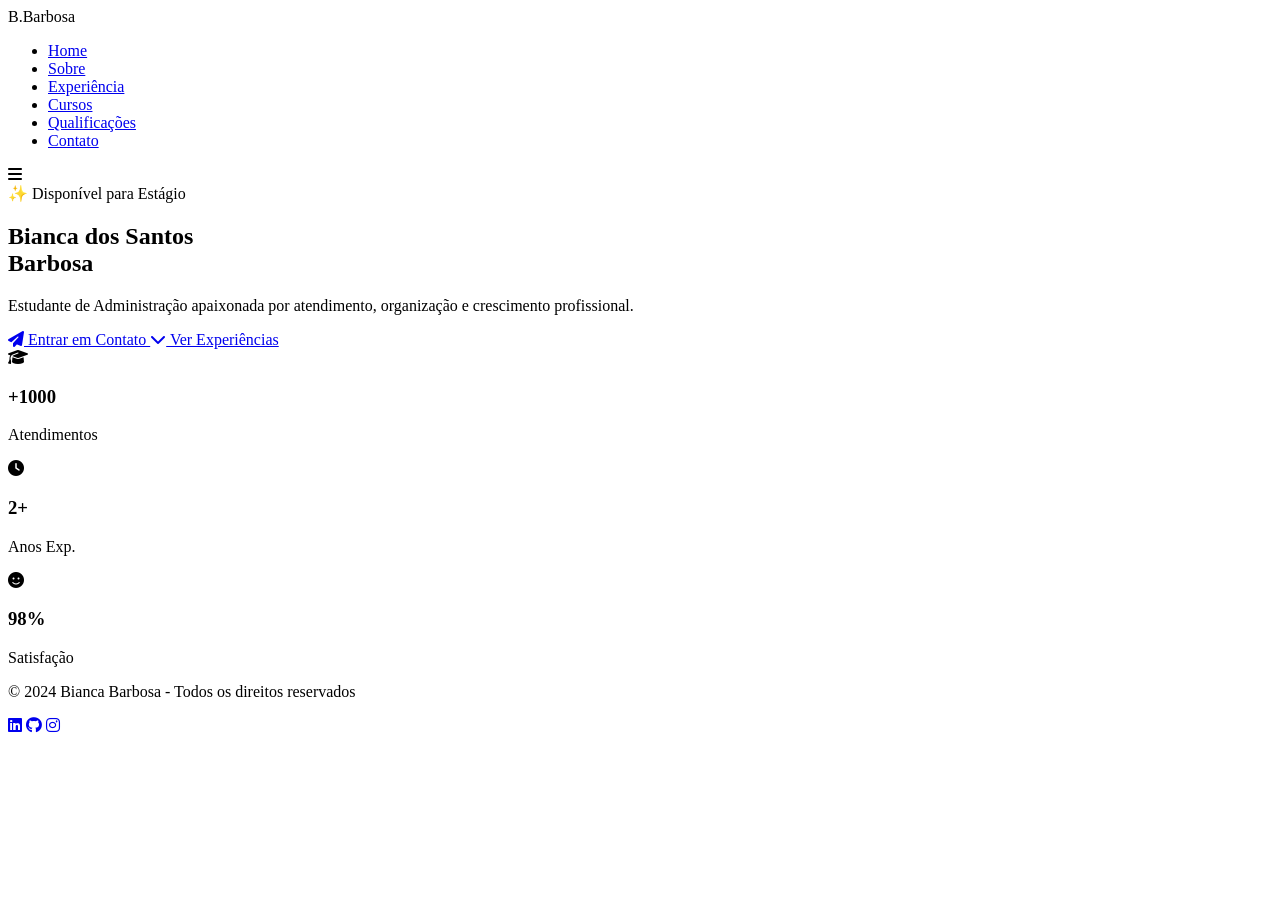
==== index.html @ 7af8dc1f "Create index.html" ====
<!DOCTYPE html>
<html lang="pt-br">
<head>
    <meta charset="UTF-8">
    <meta name="viewport" content="width=device-width, initial-scale=1.0">
    <title>Bianca Barbosa | Home</title>
    <link rel="stylesheet" href="style.css">
    <link href="https://fonts.googleapis.com/css2?family=Inter:wght@300;400;500;600;700;800&display=swap" rel="stylesheet">
    <link rel="stylesheet" href="https://cdnjs.cloudflare.com/ajax/libs/font-awesome/6.5.1/css/all.min.css">
</head>
<body>
    <div class="loader">
        <div class="loader-spinner"></div>
    </div>

    <nav class="navbar">
        <div class="nav-container">
            <div class="logo">
                <span class="logo-text">B<span class="gold">.</span>Barbosa</span>
            </div>
            <ul class="nav-menu">
                <li><a href="index.html" class="active">Home</a></li>
                <li><a href="sobre.html">Sobre</a></li>
                <li><a href="experiencia.html">Experiência</a></li>
                <li><a href="cursos.html">Cursos</a></li>
                <li><a href="qualificacoes.html">Qualificações</a></li>
                <li><a href="contato.html">Contato</a></li>
            </ul>
            <div class="mobile-menu">
                <i class="fas fa-bars"></i>
            </div>
        </div>
    </nav>

    <section class="hero">
        <div class="hero-content">
            <div class="hero-badge">
                <span>✨ Disponível para Estágio</span>
            </div>
            <h1 class="hero-title">
                Bianca dos Santos<br>
                <span class="highlight">Barbosa</span>
            </h1>
            <p class="hero-subtitle">
                Estudante de Administração apaixonada por atendimento, 
                organização e crescimento profissional.
            </p>
            <div class="hero-buttons">
                <a href="contato.html" class="btn-primary">
                    <i class="fas fa-paper-plane"></i> Entrar em Contato
                </a>
                <a href="experiencia.html" class="btn-outline">
                    <i class="fas fa-chevron-down"></i> Ver Experiências
                </a>
            </div>
        </div>
        <div class="hero-visual">
            <div class="stats-card">
                <div class="stat">
                    <i class="fas fa-graduation-cap"></i>
                    <div class="stat-info">
                        <h3>+1000</h3>
                        <p>Atendimentos</p>
                    </div>
                </div>
                <div class="stat">
                    <i class="fas fa-clock"></i>
                    <div class="stat-info">
                        <h3>2+</h3>
                        <p>Anos Exp.</p>
                    </div>
                </div>
                <div class="stat">
                    <i class="fas fa-smile"></i>
                    <div class="stat-info">
                        <h3>98%</h3>
                        <p>Satisfação</p>
                    </div>
                </div>
            </div>
        </div>
    </section>

    <footer class="footer">
        <div class="footer-content">
            <p>&copy; 2024 Bianca Barbosa - Todos os direitos reservados</p>
            <div class="social-links">
                <a href="#"><i class="fab fa-linkedin"></i></a>
                <a href="#"><i class="fab fa-github"></i></a>
                <a href="#"><i class="fab fa-instagram"></i></a>
            </div>
        </div>
    </footer>

    <script src="script.js"></script>
</body>
</html>
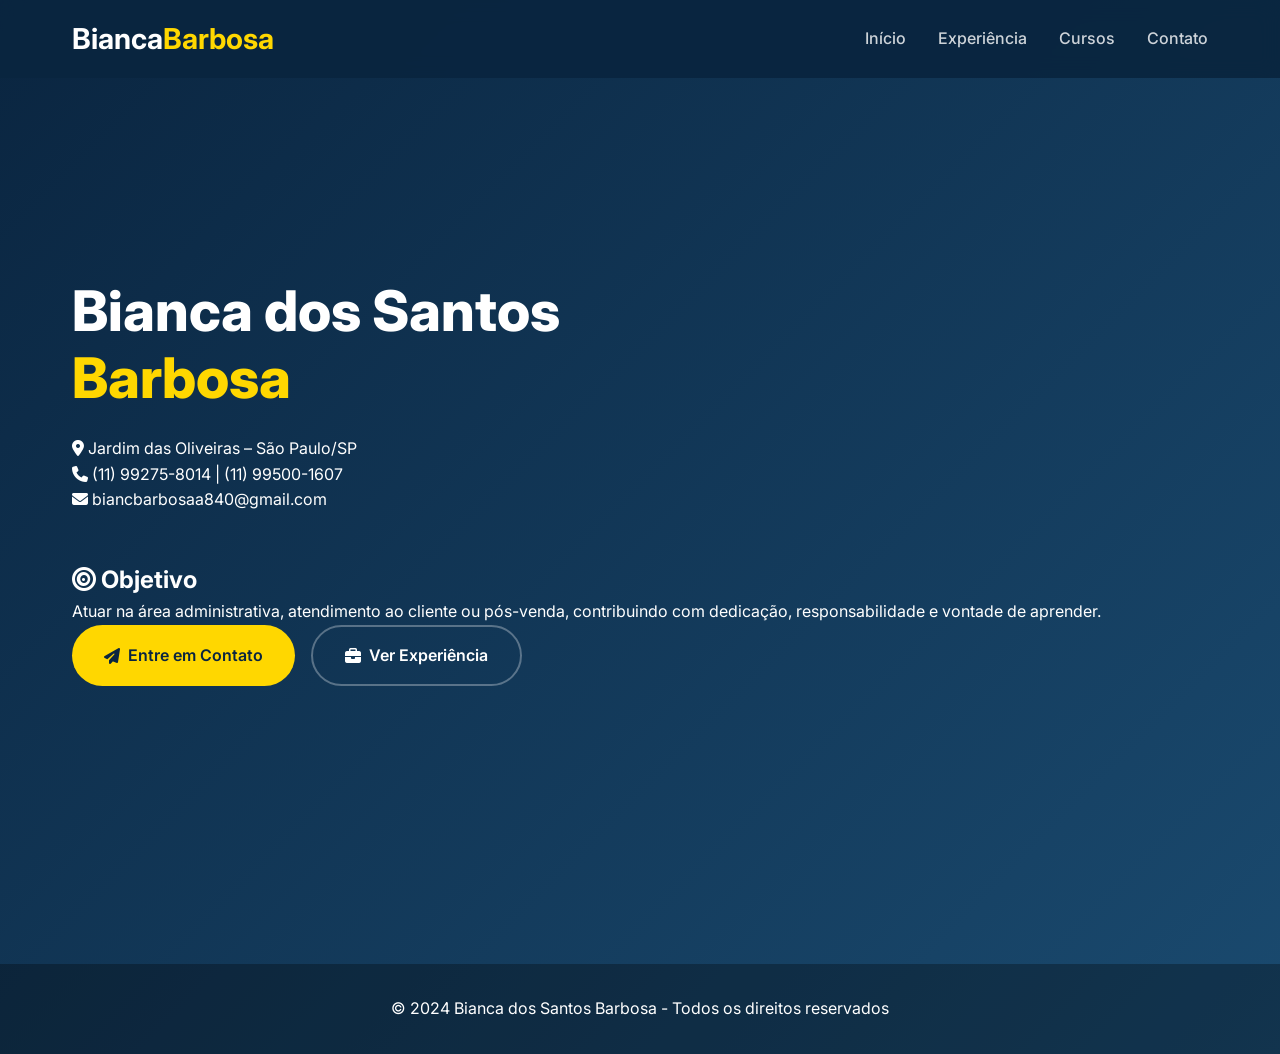
==== commit 16df73bd: "Update index.html" ====
--- a/index.html
+++ b/index.html
@@ -3,7 +3,7 @@
 <head>
     <meta charset="UTF-8">
     <meta name="viewport" content="width=device-width, initial-scale=1.0">
-    <title>Bianca Barbosa | Home</title>
+    <title>Bianca Barbosa | Portfólio Profissional</title>
     <link rel="stylesheet" href="style.css">
     <link href="https://fonts.googleapis.com/css2?family=Inter:wght@300;400;500;600;700;800&display=swap" rel="stylesheet">
     <link rel="stylesheet" href="https://cdnjs.cloudflare.com/ajax/libs/font-awesome/6.5.1/css/all.min.css">
@@ -16,14 +16,12 @@
     <nav class="navbar">
         <div class="nav-container">
             <div class="logo">
-                <span class="logo-text">B<span class="gold">.</span>Barbosa</span>
+                <span class="logo-text">Bianca<span class="gold">Barbosa</span></span>
             </div>
             <ul class="nav-menu">
-                <li><a href="index.html" class="active">Home</a></li>
-                <li><a href="sobre.html">Sobre</a></li>
+                <li><a href="index.html" class="active">Início</a></li>
                 <li><a href="experiencia.html">Experiência</a></li>
                 <li><a href="cursos.html">Cursos</a></li>
-                <li><a href="qualificacoes.html">Qualificações</a></li>
                 <li><a href="contato.html">Contato</a></li>
             </ul>
             <div class="mobile-menu">
@@ -34,61 +32,33 @@
 
     <section class="hero">
         <div class="hero-content">
-            <div class="hero-badge">
-                <span>✨ Disponível para Estágio</span>
+            <h1 class="hero-title">Bianca dos Santos<br><span class="highlight">Barbosa</span></h1>
+            
+            <div class="contact-info-header">
+                <p><i class="fas fa-map-marker-alt"></i> Jardim das Oliveiras – São Paulo/SP</p>
+                <p><i class="fas fa-phone"></i> (11) 99275-8014 | (11) 99500-1607</p>
+                <p><i class="fas fa-envelope"></i> biancbarbosaa840@gmail.com</p>
             </div>
-            <h1 class="hero-title">
-                Bianca dos Santos<br>
-                <span class="highlight">Barbosa</span>
-            </h1>
-            <p class="hero-subtitle">
-                Estudante de Administração apaixonada por atendimento, 
-                organização e crescimento profissional.
-            </p>
+
+            <div class="objective-section">
+                <h2><i class="fas fa-bullseye"></i> Objetivo</h2>
+                <p>Atuar na área administrativa, atendimento ao cliente ou pós-venda, contribuindo com dedicação, responsabilidade e vontade de aprender.</p>
+            </div>
+
             <div class="hero-buttons">
                 <a href="contato.html" class="btn-primary">
-                    <i class="fas fa-paper-plane"></i> Entrar em Contato
+                    <i class="fas fa-paper-plane"></i> Entre em Contato
                 </a>
                 <a href="experiencia.html" class="btn-outline">
-                    <i class="fas fa-chevron-down"></i> Ver Experiências
+                    <i class="fas fa-briefcase"></i> Ver Experiência
                 </a>
-            </div>
-        </div>
-        <div class="hero-visual">
-            <div class="stats-card">
-                <div class="stat">
-                    <i class="fas fa-graduation-cap"></i>
-                    <div class="stat-info">
-                        <h3>+1000</h3>
-                        <p>Atendimentos</p>
-                    </div>
-                </div>
-                <div class="stat">
-                    <i class="fas fa-clock"></i>
-                    <div class="stat-info">
-                        <h3>2+</h3>
-                        <p>Anos Exp.</p>
-                    </div>
-                </div>
-                <div class="stat">
-                    <i class="fas fa-smile"></i>
-                    <div class="stat-info">
-                        <h3>98%</h3>
-                        <p>Satisfação</p>
-                    </div>
-                </div>
             </div>
         </div>
     </section>
 
     <footer class="footer">
         <div class="footer-content">
-            <p>&copy; 2024 Bianca Barbosa - Todos os direitos reservados</p>
-            <div class="social-links">
-                <a href="#"><i class="fab fa-linkedin"></i></a>
-                <a href="#"><i class="fab fa-github"></i></a>
-                <a href="#"><i class="fab fa-instagram"></i></a>
-            </div>
+            <p>&copy; 2024 Bianca dos Santos Barbosa - Todos os direitos reservados</p>
         </div>
     </footer>
 
--- a/style.css
+++ b/style.css
@@ -0,0 +1,826 @@
+* {
+    margin: 0;
+    padding: 0;
+    box-sizing: border-box;
+}
+
+:root {
+    --primary: #0A2540;
+    --secondary: #1A4A6F;
+    --gold: #FFD700;
+    --gold-light: #FFE44D;
+    --white: #FFFFFF;
+    --gray: #F5F5F5;
+    --dark-gray: #333333;
+    --shadow: 0 10px 30px rgba(0, 0, 0, 0.1);
+    --shadow-hover: 0 20px 40px rgba(0, 0, 0, 0.2);
+}
+
+body {
+    font-family: 'Inter', sans-serif;
+    background: linear-gradient(135deg, var(--primary) 0%, var(--secondary) 100%);
+    color: var(--white);
+    line-height: 1.6;
+    min-height: 100vh;
+}
+
+/* Loader */
+.loader {
+    position: fixed;
+    top: 0;
+    left: 0;
+    width: 100%;
+    height: 100%;
+    background: var(--primary);
+    display: flex;
+    justify-content: center;
+    align-items: center;
+    z-index: 9999;
+    transition: opacity 0.5s;
+}
+
+.loader-spinner {
+    width: 60px;
+    height: 60px;
+    border: 3px solid rgba(255, 215, 0, 0.2);
+    border-top-color: var(--gold);
+    border-radius: 50%;
+    animation: spin 1s linear infinite;
+}
+
+@keyframes spin {
+    to { transform: rotate(360deg); }
+}
+
+/* Navigation */
+.navbar {
+    position: fixed;
+    top: 0;
+    width: 100%;
+    background: rgba(10, 37, 64, 0.95);
+    backdrop-filter: blur(10px);
+    z-index: 1000;
+    padding: 1rem 0;
+    transition: all 0.3s;
+}
+
+.navbar.scrolled {
+    background: rgba(10, 37, 64, 0.98);
+    box-shadow: 0 5px 20px rgba(0, 0, 0, 0.2);
+}
+
+.nav-container {
+    max-width: 1200px;
+    margin: 0 auto;
+    padding: 0 2rem;
+    display: flex;
+    justify-content: space-between;
+    align-items: center;
+}
+
+.logo-text {
+    font-size: 1.8rem;
+    font-weight: 700;
+    color: var(--white);
+}
+
+.gold {
+    color: var(--gold);
+}
+
+.nav-menu {
+    display: flex;
+    list-style: none;
+    gap: 2rem;
+}
+
+.nav-menu a {
+    color: rgba(255, 255, 255, 0.8);
+    text-decoration: none;
+    font-weight: 500;
+    transition: all 0.3s;
+    position: relative;
+}
+
+.nav-menu a::after {
+    content: '';
+    position: absolute;
+    bottom: -5px;
+    left: 0;
+    width: 0;
+    height: 2px;
+    background: var(--gold);
+    transition: width 0.3s;
+}
+
+.nav-menu a:hover::after,
+.nav-menu a.active::after {
+    width: 100%;
+}
+
+.nav-menu a:hover,
+.nav-menu a.active {
+    color: var(--gold);
+}
+
+.mobile-menu {
+    display: none;
+    font-size: 1.8rem;
+    cursor: pointer;
+}
+
+/* Hero Section */
+.hero {
+    min-height: 100vh;
+    display: flex;
+    align-items: center;
+    justify-content: space-between;
+    padding: 8rem 2rem 4rem;
+    max-width: 1200px;
+    margin: 0 auto;
+    gap: 4rem;
+}
+
+.hero-content {
+    flex: 1;
+}
+
+.hero-badge {
+    display: inline-block;
+    background: rgba(255, 215, 0, 0.15);
+    padding: 0.5rem 1rem;
+    border-radius: 50px;
+    margin-bottom: 2rem;
+}
+
+.hero-badge span {
+    color: var(--gold);
+    font-weight: 600;
+}
+
+.hero-title {
+    font-size: 3.5rem;
+    font-weight: 800;
+    margin-bottom: 1.5rem;
+    line-height: 1.2;
+}
+
+.highlight {
+    color: var(--gold);
+    position: relative;
+}
+
+.hero-subtitle {
+    font-size: 1.2rem;
+    color: rgba(255, 255, 255, 0.8);
+    margin-bottom: 2rem;
+    max-width: 500px;
+}
+
+.hero-buttons {
+    display: flex;
+    gap: 1rem;
+}
+
+.btn-primary, .btn-outline {
+    display: inline-flex;
+    align-items: center;
+    gap: 0.5rem;
+    padding: 1rem 2rem;
+    border-radius: 50px;
+    text-decoration: none;
+    font-weight: 600;
+    transition: all 0.3s;
+}
+
+.btn-primary {
+    background: var(--gold);
+    color: var(--primary);
+}
+
+.btn-primary:hover {
+    background: var(--gold-light);
+    transform: translateY(-2px);
+    box-shadow: 0 10px 25px rgba(255, 215, 0, 0.3);
+}
+
+.btn-outline {
+    border: 2px solid rgba(255, 255, 255, 0.3);
+    color: var(--white);
+}
+
+.btn-outline:hover {
+    border-color: var(--gold);
+    color: var(--gold);
+    transform: translateY(-2px);
+}
+
+/* Stats Card */
+.stats-card {
+    background: rgba(255, 255, 255, 0.05);
+    backdrop-filter: blur(10px);
+    border-radius: 20px;
+    padding: 2rem;
+    border: 1px solid rgba(255, 215, 0, 0.2);
+    animation: float 3s ease-in-out infinite;
+}
+
+@keyframes float {
+    0%, 100% { transform: translateY(0); }
+    50% { transform: translateY(-20px); }
+}
+
+.stat {
+    display: flex;
+    align-items: center;
+    gap: 1rem;
+    margin-bottom: 1.5rem;
+}
+
+.stat i {
+    font-size: 2rem;
+    color: var(--gold);
+}
+
+.stat-info h3 {
+    font-size: 1.8rem;
+    font-weight: 700;
+}
+
+.stat-info p {
+    color: rgba(255, 255, 255, 0.7);
+}
+
+/* Page Header */
+.page-header {
+    padding: 8rem 2rem 4rem;
+    text-align: center;
+    background: rgba(0, 0, 0, 0.2);
+}
+
+.page-header h1 {
+    font-size: 3rem;
+    margin-bottom: 1rem;
+}
+
+.breadcrumb {
+    color: rgba(255, 255, 255, 0.7);
+}
+
+.breadcrumb a {
+    color: var(--gold);
+    text-decoration: none;
+}
+
+/* Container */
+.container {
+    max-width: 1200px;
+    margin: 0 auto;
+    padding: 0 2rem;
+}
+
+/* About Page */
+.about-section, .experience-section, .courses-section, .skills-section, .contact-section {
+    padding: 4rem 0;
+}
+
+.about-grid {
+    display: grid;
+    grid-template-columns: 1fr 1fr;
+    gap: 3rem;
+}
+
+.about-card {
+    background: rgba(255, 255, 255, 0.05);
+    border-radius: 20px;
+    padding: 2rem;
+    margin-bottom: 2rem;
+    transition: all 0.3s;
+}
+
+.about-card:hover {
+    transform: translateY(-5px);
+    background: rgba(255, 255, 255, 0.1);
+}
+
+.about-card i {
+    font-size: 2.5rem;
+    color: var(--gold);
+    margin-bottom: 1rem;
+}
+
+.about-card h3 {
+    font-size: 1.5rem;
+    margin-bottom: 1rem;
+}
+
+.interests {
+    display: flex;
+    flex-wrap: wrap;
+    gap: 0.8rem;
+    margin-top: 1rem;
+}
+
+.interests span {
+    background: rgba(255, 215, 0, 0.15);
+    padding: 0.5rem 1rem;
+    border-radius: 50px;
+    font-size: 0.9rem;
+}
+
+.floating-card {
+    background: rgba(255, 255, 255, 0.05);
+    border-radius: 20px;
+    padding: 2rem;
+    margin-bottom: 2rem;
+    border-left: 4px solid var(--gold);
+}
+
+.floating-card i {
+    color: var(--gold);
+    margin-right: 0.5rem;
+}
+
+/* Experience Timeline */
+.experience-timeline {
+    position: relative;
+}
+
+.timeline-item {
+    display: flex;
+    gap: 2rem;
+    margin-bottom: 3rem;
+}
+
+.timeline-badge {
+    width: 60px;
+    height: 60px;
+    background: var(--gold);
+    border-radius: 50%;
+    display: flex;
+    align-items: center;
+    justify-content: center;
+    flex-shrink: 0;
+}
+
+.timeline-badge i {
+    font-size: 1.5rem;
+    color: var(--primary);
+}
+
+.timeline-content {
+    background: rgba(255, 255, 255, 0.05);
+    border-radius: 20px;
+    padding: 2rem;
+    flex: 1;
+}
+
+.company-header {
+    display: flex;
+    justify-content: space-between;
+    align-items: center;
+    margin-bottom: 1rem;
+    flex-wrap: wrap;
+}
+
+.company-header h2 {
+    color: var(--gold);
+}
+
+.period {
+    background: rgba(255, 215, 0, 0.15);
+    padding: 0.3rem 1rem;
+    border-radius: 50px;
+    font-size: 0.9rem;
+}
+
+.responsibilities ul, .achievements ul {
+    list-style: none;
+    margin-top: 1rem;
+}
+
+.responsibilities li, .achievements li {
+    padding: 0.5rem 0;
+    display: flex;
+    align-items: center;
+    gap: 0.5rem;
+}
+
+.responsibilities i, .achievements i {
+    color: var(--gold);
+}
+
+/* Courses Grid */
+.courses-grid {
+    display: grid;
+    grid-template-columns: repeat(auto-fit, minmax(350px, 1fr));
+    gap: 2rem;
+    margin-bottom: 4rem;
+}
+
+.course-card {
+    background: rgba(255, 255, 255, 0.05);
+    border-radius: 20px;
+    padding: 2rem;
+    transition: all 0.3s;
+}
+
+.course-card:hover {
+    transform: translateY(-5px);
+    background: rgba(255, 255, 255, 0.1);
+}
+
+.course-icon i {
+    font-size: 3rem;
+    color: var(--gold);
+    margin-bottom: 1rem;
+}
+
+.course-card h3 {
+    font-size: 1.3rem;
+    margin-bottom: 0.5rem;
+}
+
+.course-card p {
+    color: rgba(255, 255, 255, 0.7);
+    margin-bottom: 1.5rem;
+}
+
+.course-footer {
+    display: flex;
+    justify-content: space-between;
+    align-items: center;
+}
+
+.hours {
+    background: rgba(255, 215, 0, 0.15);
+    padding: 0.3rem 0.8rem;
+    border-radius: 50px;
+    font-size: 0.9rem;
+}
+
+.status {
+    color: var(--gold);
+    font-weight: 600;
+}
+
+/* Certificates */
+.certificates-section {
+    margin-top: 3rem;
+}
+
+.certificates-section h2 {
+    margin-bottom: 2rem;
+}
+
+.certificates-grid {
+    display: grid;
+    grid-template-columns: repeat(auto-fit, minmax(250px, 1fr));
+    gap: 1.5rem;
+}
+
+.certificate-card {
+    background: rgba(255, 255, 255, 0.05);
+    border-radius: 15px;
+    padding: 1.5rem;
+    text-align: center;
+    transition: all 0.3s;
+}
+
+.certificate-card i {
+    font-size: 2.5rem;
+    color: var(--gold);
+    margin-bottom: 1rem;
+}
+
+.view-btn {
+    display: inline-block;
+    margin-top: 1rem;
+    padding: 0.5rem 1rem;
+    background: var(--gold);
+    color: var(--primary);
+    text-decoration: none;
+    border-radius: 50px;
+    font-size: 0.9rem;
+    transition: all 0.3s;
+}
+
+.view-btn:hover {
+    background: var(--gold-light);
+}
+
+/* Skills */
+.skills-container {
+    max-width: 800px;
+    margin: 0 auto 4rem;
+}
+
+.skill-item {
+    margin-bottom: 2rem;
+}
+
+.skill-info {
+    display: flex;
+    align-items: center;
+    gap: 1rem;
+    margin-bottom: 0.5rem;
+}
+
+.skill-info i {
+    font-size: 1.5rem;
+    color: var(--gold);
+}
+
+.skill-percent {
+    margin-left: auto;
+    font-weight: 600;
+    color: var(--gold);
+}
+
+.skill-bar {
+    height: 8px;
+    background: rgba(255, 255, 255, 0.1);
+    border-radius: 10px;
+    overflow: hidden;
+}
+
+.skill-progress {
+    height: 100%;
+    background: linear-gradient(90deg, var(--gold), var(--gold-light));
+    border-radius: 10px;
+    width: 0;
+    transition: width 1.5s ease;
+}
+
+/* Objective */
+.objective-section {
+    margin-top: 3rem;
+}
+
+.objective-card {
+    background: linear-gradient(135deg, rgba(255, 215, 0, 0.1), rgba(255, 215, 0, 0.05));
+    border-radius: 20px;
+    padding: 3rem;
+    text-align: center;
+    border: 1px solid rgba(255, 215, 0, 0.3);
+}
+
+.objective-card i {
+    font-size: 3rem;
+    color: var(--gold);
+    margin-bottom: 1rem;
+}
+
+.objective-card h3 {
+    font-size: 1.8rem;
+    margin-bottom: 1rem;
+}
+
+.objective-card p {
+    font-size: 1.2rem;
+    max-width: 600px;
+    margin: 0 auto;
+}
+
+/* Contact */
+.contact-grid {
+    display: grid;
+    grid-template-columns: 1fr 1fr;
+    gap: 3rem;
+}
+
+.contact-card {
+    background: rgba(255, 255, 255, 0.05);
+    border-radius: 20px;
+    padding: 2rem;
+    text-align: center;
+    margin-bottom: 2rem;
+    transition: all 0.3s;
+}
+
+.contact-card:hover {
+    transform: translateY(-5px);
+    background: rgba(255, 255, 255, 0.1);
+}
+
+.contact-icon i {
+    font-size: 3rem;
+    color: var(--gold);
+    margin-bottom: 1rem;
+}
+
+.contact-card h3 {
+    font-size: 1.3rem;
+    margin-bottom: 0.5rem;
+}
+
+.contact-card p {
+    margin-bottom: 1rem;
+}
+
+.contact-btn {
+    display: inline-flex;
+    align-items: center;
+    gap: 0.5rem;
+    padding: 0.8rem 1.5rem;
+    border-radius: 50px;
+    text-decoration: none;
+    font-weight: 600;
+    transition: all 0.3s;
+}
+
+.contact-btn.whatsapp {
+    background: #25D366;
+    color: white;
+}
+
+.contact-btn.email {
+    background: var(--gold);
+    color: var(--primary);
+}
+
+.availability {
+    display: inline-block;
+    background: rgba(255, 215, 0, 0.15);
+    padding: 0.5rem 1rem;
+    border-radius: 50px;
+    font-size: 0.9rem;
+    margin-top: 1rem;
+}
+
+/* Contact Form */
+.contact-form {
+    background: rgba(255, 255, 255, 0.05);
+    border-radius: 20px;
+    padding: 2rem;
+}
+
+.contact-form h2 {
+    margin-bottom: 1.5rem;
+}
+
+.form-group {
+    margin-bottom: 1.5rem;
+}
+
+.form-group input, .form-group textarea {
+    width: 100%;
+    padding: 1rem;
+    background: rgba(255, 255, 255, 0.1);
+    border: 1px solid rgba(255, 255, 255, 0.2);
+    border-radius: 10px;
+    color: var(--white);
+    font-family: 'Inter', sans-serif;
+    transition: all 0.3s;
+}
+
+.form-group input:focus, .form-group textarea:focus {
+    outline: none;
+    border-color: var(--gold);
+    background: rgba(255, 255, 255, 0.15);
+}
+
+.submit-btn {
+    width: 100%;
+    padding: 1rem;
+    background: var(--gold);
+    color: var(--primary);
+    border: none;
+    border-radius: 10px;
+    font-weight: 600;
+    cursor: pointer;
+    transition: all 0.3s;
+}
+
+.submit-btn:hover {
+    background: var(--gold-light);
+    transform: translateY(-2px);
+}
+
+.form-message {
+    margin-top: 1rem;
+    text-align: center;
+    padding: 1rem;
+    border-radius: 10px;
+}
+
+.form-message.success {
+    background: rgba(76, 175, 80, 0.2);
+    color: #4CAF50;
+}
+
+.form-message.error {
+    background: rgba(244, 67, 54, 0.2);
+    color: #f44336;
+}
+
+/* Footer */
+.footer {
+    background: rgba(0, 0, 0, 0.3);
+    padding: 2rem 0;
+    margin-top: 4rem;
+}
+
+.footer-content {
+    text-align: center;
+}
+
+.social-links {
+    margin-top: 1rem;
+    display: flex;
+    justify-content: center;
+    gap: 1rem;
+}
+
+.social-links a {
+    color: var(--white);
+    font-size: 1.5rem;
+    transition: all 0.3s;
+}
+
+.social-links a:hover {
+    color: var(--gold);
+    transform: translateY(-3px);
+}
+
+/* Responsive */
+@media (max-width: 768px) {
+    .mobile-menu {
+        display: block;
+    }
+    
+    .nav-menu {
+        position: fixed;
+        top: 70px;
+        left: -100%;
+        width: 100%;
+        background: var(--primary);
+        flex-direction: column;
+        align-items: center;
+        padding: 2rem;
+        transition: left 0.3s;
+    }
+    
+    .nav-menu.active {
+        left: 0;
+    }
+    
+    .hero {
+        flex-direction: column;
+        text-align: center;
+        padding-top: 6rem;
+    }
+    
+    .hero-title {
+        font-size: 2.5rem;
+    }
+    
+    .hero-subtitle {
+        margin: 0 auto 2rem;
+    }
+    
+    .hero-buttons {
+        justify-content: center;
+    }
+    
+    .about-grid, .contact-grid {
+        grid-template-columns: 1fr;
+    }
+    
+    .company-header {
+        flex-direction: column;
+        text-align: center;
+        gap: 0.5rem;
+    }
+    
+    .timeline-item {
+        flex-direction: column;
+        align-items: center;
+    }
+    
+    .courses-grid {
+        grid-template-columns: 1fr;
+    }
+    
+    .page-header h1 {
+        font-size: 2rem;
+    }
+}
+
+@media (max-width: 480px) {
+    .hero-title {
+        font-size: 2rem;
+    }
+    
+    .hero-buttons {
+        flex-direction: column;
+    }
+    
+    .btn-primary, .btn-outline {
+        justify-content: center;
+    }
+    
+    .stats-card {
+        margin-top: 2rem;
+    }
+}
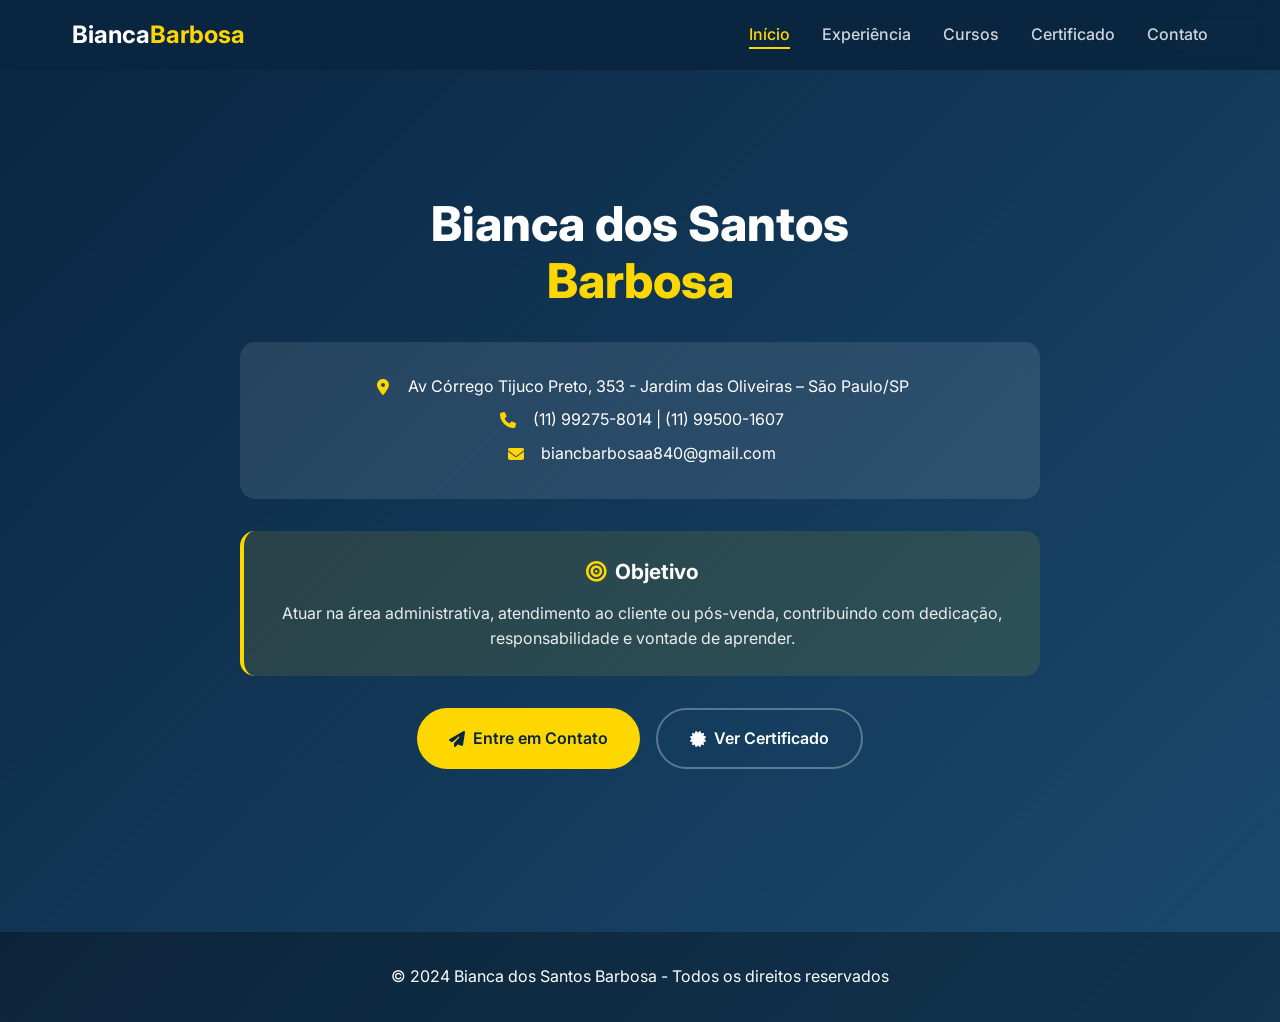
==== commit 4ac96af7: "Add certificate link and update contact address" ====
--- a/index.html
+++ b/index.html
@@ -22,6 +22,7 @@
                 <li><a href="index.html" class="active">Início</a></li>
                 <li><a href="experiencia.html">Experiência</a></li>
                 <li><a href="cursos.html">Cursos</a></li>
+                <li><a href="certificado.html">Certificado</a></li>
                 <li><a href="contato.html">Contato</a></li>
             </ul>
             <div class="mobile-menu">
@@ -35,7 +36,7 @@
             <h1 class="hero-title">Bianca dos Santos<br><span class="highlight">Barbosa</span></h1>
             
             <div class="contact-info-header">
-                <p><i class="fas fa-map-marker-alt"></i> Jardim das Oliveiras – São Paulo/SP</p>
+                <p><i class="fas fa-map-marker-alt"></i> Av Córrego Tijuco Preto, 353 - Jardim das Oliveiras – São Paulo/SP</p>
                 <p><i class="fas fa-phone"></i> (11) 99275-8014 | (11) 99500-1607</p>
                 <p><i class="fas fa-envelope"></i> biancbarbosaa840@gmail.com</p>
             </div>
@@ -49,8 +50,8 @@
                 <a href="contato.html" class="btn-primary">
                     <i class="fas fa-paper-plane"></i> Entre em Contato
                 </a>
-                <a href="experiencia.html" class="btn-outline">
-                    <i class="fas fa-briefcase"></i> Ver Experiência
+                <a href="certificado.html" class="btn-outline">
+                    <i class="fas fa-certificate"></i> Ver Certificado
                 </a>
             </div>
         </div>
--- a/style.css
+++ b/style.css
@@ -10,8 +10,6 @@
     --gold: #FFD700;
     --gold-light: #FFE44D;
     --white: #FFFFFF;
-    --gray: #F5F5F5;
-    --dark-gray: #333333;
     --shadow: 0 10px 30px rgba(0, 0, 0, 0.1);
     --shadow-hover: 0 20px 40px rgba(0, 0, 0, 0.2);
 }
@@ -79,7 +77,7 @@
 }
 
 .logo-text {
-    font-size: 1.8rem;
+    font-size: 1.5rem;
     font-weight: 700;
     color: var(--white);
 }
@@ -134,52 +132,79 @@
     min-height: 100vh;
     display: flex;
     align-items: center;
-    justify-content: space-between;
+    justify-content: center;
     padding: 8rem 2rem 4rem;
     max-width: 1200px;
     margin: 0 auto;
-    gap: 4rem;
 }
 
 .hero-content {
-    flex: 1;
-}
-
-.hero-badge {
-    display: inline-block;
-    background: rgba(255, 215, 0, 0.15);
-    padding: 0.5rem 1rem;
-    border-radius: 50px;
+    max-width: 800px;
+    text-align: center;
+}
+
+.hero-title {
+    font-size: 3rem;
+    font-weight: 800;
     margin-bottom: 2rem;
-}
-
-.hero-badge span {
-    color: var(--gold);
-    font-weight: 600;
-}
-
-.hero-title {
-    font-size: 3.5rem;
-    font-weight: 800;
-    margin-bottom: 1.5rem;
     line-height: 1.2;
 }
 
 .highlight {
     color: var(--gold);
-    position: relative;
-}
-
-.hero-subtitle {
-    font-size: 1.2rem;
-    color: rgba(255, 255, 255, 0.8);
+}
+
+.contact-info-header {
+    background: rgba(255, 255, 255, 0.1);
+    border-radius: 15px;
+    padding: 1.5rem;
     margin-bottom: 2rem;
-    max-width: 500px;
+}
+
+.contact-info-header p {
+    margin: 0.5rem 0;
+    display: flex;
+    align-items: center;
+    justify-content: center;
+    gap: 0.8rem;
+}
+
+.contact-info-header i {
+    color: var(--gold);
+    width: 25px;
+}
+
+/* Objective Section */
+.objective-section {
+    background: rgba(255, 215, 0, 0.1);
+    border-radius: 15px;
+    padding: 1.5rem;
+    margin-bottom: 2rem;
+    border-left: 4px solid var(--gold);
+}
+
+.objective-section h2 {
+    font-size: 1.3rem;
+    margin-bottom: 0.8rem;
+    display: flex;
+    align-items: center;
+    justify-content: center;
+    gap: 0.5rem;
+}
+
+.objective-section h2 i {
+    color: var(--gold);
+}
+
+.objective-section p {
+    color: rgba(255, 255, 255, 0.9);
+    line-height: 1.6;
 }
 
 .hero-buttons {
     display: flex;
     gap: 1rem;
+    justify-content: center;
 }
 
 .btn-primary, .btn-outline {
@@ -215,52 +240,16 @@
     transform: translateY(-2px);
 }
 
-/* Stats Card */
-.stats-card {
-    background: rgba(255, 255, 255, 0.05);
-    backdrop-filter: blur(10px);
-    border-radius: 20px;
-    padding: 2rem;
-    border: 1px solid rgba(255, 215, 0, 0.2);
-    animation: float 3s ease-in-out infinite;
-}
-
-@keyframes float {
-    0%, 100% { transform: translateY(0); }
-    50% { transform: translateY(-20px); }
-}
-
-.stat {
-    display: flex;
-    align-items: center;
-    gap: 1rem;
-    margin-bottom: 1.5rem;
-}
-
-.stat i {
-    font-size: 2rem;
-    color: var(--gold);
-}
-
-.stat-info h3 {
-    font-size: 1.8rem;
-    font-weight: 700;
-}
-
-.stat-info p {
-    color: rgba(255, 255, 255, 0.7);
-}
-
 /* Page Header */
 .page-header {
-    padding: 8rem 2rem 4rem;
+    padding: 8rem 2rem 3rem;
     text-align: center;
     background: rgba(0, 0, 0, 0.2);
 }
 
 .page-header h1 {
-    font-size: 3rem;
-    margin-bottom: 1rem;
+    font-size: 2.5rem;
+    margin-bottom: 0.5rem;
 }
 
 .breadcrumb {
@@ -279,100 +268,16 @@
     padding: 0 2rem;
 }
 
-/* About Page */
-.about-section, .experience-section, .courses-section, .skills-section, .contact-section {
+/* Experience Section */
+.experience-section {
     padding: 4rem 0;
 }
 
-.about-grid {
-    display: grid;
-    grid-template-columns: 1fr 1fr;
-    gap: 3rem;
-}
-
-.about-card {
+.experience-card, .escolaridade-card, .carta-apresentacao {
     background: rgba(255, 255, 255, 0.05);
     border-radius: 20px;
     padding: 2rem;
     margin-bottom: 2rem;
-    transition: all 0.3s;
-}
-
-.about-card:hover {
-    transform: translateY(-5px);
-    background: rgba(255, 255, 255, 0.1);
-}
-
-.about-card i {
-    font-size: 2.5rem;
-    color: var(--gold);
-    margin-bottom: 1rem;
-}
-
-.about-card h3 {
-    font-size: 1.5rem;
-    margin-bottom: 1rem;
-}
-
-.interests {
-    display: flex;
-    flex-wrap: wrap;
-    gap: 0.8rem;
-    margin-top: 1rem;
-}
-
-.interests span {
-    background: rgba(255, 215, 0, 0.15);
-    padding: 0.5rem 1rem;
-    border-radius: 50px;
-    font-size: 0.9rem;
-}
-
-.floating-card {
-    background: rgba(255, 255, 255, 0.05);
-    border-radius: 20px;
-    padding: 2rem;
-    margin-bottom: 2rem;
-    border-left: 4px solid var(--gold);
-}
-
-.floating-card i {
-    color: var(--gold);
-    margin-right: 0.5rem;
-}
-
-/* Experience Timeline */
-.experience-timeline {
-    position: relative;
-}
-
-.timeline-item {
-    display: flex;
-    gap: 2rem;
-    margin-bottom: 3rem;
-}
-
-.timeline-badge {
-    width: 60px;
-    height: 60px;
-    background: var(--gold);
-    border-radius: 50%;
-    display: flex;
-    align-items: center;
-    justify-content: center;
-    flex-shrink: 0;
-}
-
-.timeline-badge i {
-    font-size: 1.5rem;
-    color: var(--primary);
-}
-
-.timeline-content {
-    background: rgba(255, 255, 255, 0.05);
-    border-radius: 20px;
-    padding: 2rem;
-    flex: 1;
 }
 
 .company-header {
@@ -385,6 +290,11 @@
 
 .company-header h2 {
     color: var(--gold);
+    font-size: 1.8rem;
+}
+
+.company-header h2 i {
+    margin-right: 0.5rem;
 }
 
 .period {
@@ -394,268 +304,220 @@
     font-size: 0.9rem;
 }
 
-.responsibilities ul, .achievements ul {
+.cargo {
+    font-size: 1.3rem;
+    margin-bottom: 1.5rem;
+    color: rgba(255, 255, 255, 0.9);
+}
+
+.responsibilities h4, .escolaridade-card h2, .carta-apresentacao h2 {
+    margin-bottom: 1rem;
+    display: flex;
+    align-items: center;
+    gap: 0.5rem;
+}
+
+.responsibilities ul {
     list-style: none;
-    margin-top: 1rem;
-}
-
-.responsibilities li, .achievements li {
+}
+
+.responsibilities li {
     padding: 0.5rem 0;
     display: flex;
     align-items: center;
-    gap: 0.5rem;
-}
-
-.responsibilities i, .achievements i {
-    color: var(--gold);
-}
-
-/* Courses Grid */
-.courses-grid {
+    gap: 0.8rem;
+}
+
+.responsibilities li i {
+    color: var(--gold);
+}
+
+.escolaridade-item {
+    display: flex;
+    align-items: center;
+    gap: 1rem;
+    padding: 1rem;
+    background: rgba(255, 255, 255, 0.03);
+    border-radius: 10px;
+    margin-bottom: 1rem;
+}
+
+.escolaridade-item i {
+    color: var(--gold);
+    font-size: 1.2rem;
+}
+
+.carta-content p {
+    margin-bottom: 1rem;
+    line-height: 1.8;
+}
+
+.assinatura {
+    margin-top: 1.5rem;
+    font-style: italic;
+}
+
+/* Cursos Section */
+.cursos-section {
+    padding: 4rem 0;
+}
+
+.cursos-grid {
     display: grid;
-    grid-template-columns: repeat(auto-fit, minmax(350px, 1fr));
+    grid-template-columns: repeat(auto-fit, minmax(300px, 1fr));
     gap: 2rem;
     margin-bottom: 4rem;
 }
 
-.course-card {
+.curso-card {
+    background: rgba(255, 255, 255, 0.05);
+    border-radius: 15px;
+    padding: 2rem;
+    text-align: center;
+    transition: all 0.3s;
+}
+
+.curso-card:hover {
+    transform: translateY(-5px);
+    background: rgba(255, 255, 255, 0.1);
+}
+
+.curso-icon i {
+    font-size: 3rem;
+    color: var(--gold);
+    margin-bottom: 1rem;
+}
+
+.curso-card h3 {
+    font-size: 1.3rem;
+    margin-bottom: 0.5rem;
+}
+
+.status {
+    display: inline-block;
+    padding: 0.3rem 1rem;
+    border-radius: 50px;
+    font-size: 0.9rem;
+    font-weight: 600;
+}
+
+.status.concluido {
+    background: rgba(76, 175, 80, 0.2);
+    color: #4CAF50;
+}
+
+/* Qualificações */
+.qualificacoes-section {
+    margin-top: 3rem;
+}
+
+.qualificacoes-section h2 {
+    text-align: center;
+    margin-bottom: 2rem;
+}
+
+.qualificacoes-grid {
+    display: grid;
+    grid-template-columns: repeat(auto-fit, minmax(250px, 1fr));
+    gap: 1rem;
+}
+
+.qualificacao-item {
+    background: rgba(255, 215, 0, 0.1);
+    border-radius: 10px;
+    padding: 1rem;
+    display: flex;
+    align-items: center;
+    gap: 1rem;
+    transition: all 0.3s;
+}
+
+.qualificacao-item:hover {
+    background: rgba(255, 215, 0, 0.2);
+    transform: translateX(5px);
+}
+
+.qualificacao-item i {
+    color: var(--gold);
+    font-size: 1.5rem;
+}
+
+/* Contato Section */
+.contato-section {
+    padding: 4rem 0;
+}
+
+.contato-grid {
+    display: grid;
+    grid-template-columns: repeat(auto-fit, minmax(280px, 1fr));
+    gap: 2rem;
+    margin-bottom: 3rem;
+}
+
+.contato-card {
     background: rgba(255, 255, 255, 0.05);
     border-radius: 20px;
     padding: 2rem;
-    transition: all 0.3s;
-}
-
-.course-card:hover {
+    text-align: center;
+    transition: all 0.3s;
+}
+
+.contato-card:hover {
     transform: translateY(-5px);
     background: rgba(255, 255, 255, 0.1);
 }
 
-.course-icon i {
-    font-size: 3rem;
+.contato-icon i {
+    font-size: 2.5rem;
     color: var(--gold);
     margin-bottom: 1rem;
 }
 
-.course-card h3 {
+.contato-card h3 {
     font-size: 1.3rem;
-    margin-bottom: 0.5rem;
-}
-
-.course-card p {
-    color: rgba(255, 255, 255, 0.7);
-    margin-bottom: 1.5rem;
-}
-
-.course-footer {
-    display: flex;
-    justify-content: space-between;
-    align-items: center;
-}
-
-.hours {
-    background: rgba(255, 215, 0, 0.15);
-    padding: 0.3rem 0.8rem;
-    border-radius: 50px;
-    font-size: 0.9rem;
-}
-
-.status {
-    color: var(--gold);
-    font-weight: 600;
-}
-
-/* Certificates */
-.certificates-section {
-    margin-top: 3rem;
-}
-
-.certificates-section h2 {
-    margin-bottom: 2rem;
-}
-
-.certificates-grid {
-    display: grid;
-    grid-template-columns: repeat(auto-fit, minmax(250px, 1fr));
-    gap: 1.5rem;
-}
-
-.certificate-card {
-    background: rgba(255, 255, 255, 0.05);
-    border-radius: 15px;
-    padding: 1.5rem;
-    text-align: center;
-    transition: all 0.3s;
-}
-
-.certificate-card i {
-    font-size: 2.5rem;
-    color: var(--gold);
     margin-bottom: 1rem;
 }
 
-.view-btn {
-    display: inline-block;
+.contato-card p {
+    margin: 0.5rem 0;
+    color: rgba(255, 255, 255, 0.8);
+}
+
+.contato-btn {
+    display: inline-flex;
+    align-items: center;
+    gap: 0.5rem;
     margin-top: 1rem;
-    padding: 0.5rem 1rem;
+    padding: 0.8rem 1.5rem;
     background: var(--gold);
     color: var(--primary);
     text-decoration: none;
     border-radius: 50px;
-    font-size: 0.9rem;
-    transition: all 0.3s;
-}
-
-.view-btn:hover {
+    font-weight: 600;
+    transition: all 0.3s;
+}
+
+.contato-btn:hover {
     background: var(--gold-light);
-}
-
-/* Skills */
-.skills-container {
-    max-width: 800px;
-    margin: 0 auto 4rem;
-}
-
-.skill-item {
-    margin-bottom: 2rem;
-}
-
-.skill-info {
-    display: flex;
-    align-items: center;
-    gap: 1rem;
-    margin-bottom: 0.5rem;
-}
-
-.skill-info i {
-    font-size: 1.5rem;
-    color: var(--gold);
-}
-
-.skill-percent {
-    margin-left: auto;
-    font-weight: 600;
-    color: var(--gold);
-}
-
-.skill-bar {
-    height: 8px;
-    background: rgba(255, 255, 255, 0.1);
-    border-radius: 10px;
-    overflow: hidden;
-}
-
-.skill-progress {
-    height: 100%;
-    background: linear-gradient(90deg, var(--gold), var(--gold-light));
-    border-radius: 10px;
-    width: 0;
-    transition: width 1.5s ease;
-}
-
-/* Objective */
-.objective-section {
-    margin-top: 3rem;
-}
-
-.objective-card {
-    background: linear-gradient(135deg, rgba(255, 215, 0, 0.1), rgba(255, 215, 0, 0.05));
-    border-radius: 20px;
-    padding: 3rem;
-    text-align: center;
-    border: 1px solid rgba(255, 215, 0, 0.3);
-}
-
-.objective-card i {
-    font-size: 3rem;
-    color: var(--gold);
-    margin-bottom: 1rem;
-}
-
-.objective-card h3 {
-    font-size: 1.8rem;
-    margin-bottom: 1rem;
-}
-
-.objective-card p {
-    font-size: 1.2rem;
-    max-width: 600px;
-    margin: 0 auto;
-}
-
-/* Contact */
-.contact-grid {
-    display: grid;
-    grid-template-columns: 1fr 1fr;
-    gap: 3rem;
-}
-
-.contact-card {
+    transform: translateY(-2px);
+}
+
+.contato-btn.whatsapp {
+    background: #25D366;
+    color: white;
+}
+
+/* Form Contato */
+.form-contato {
     background: rgba(255, 255, 255, 0.05);
     border-radius: 20px;
     padding: 2rem;
-    text-align: center;
-    margin-bottom: 2rem;
-    transition: all 0.3s;
-}
-
-.contact-card:hover {
-    transform: translateY(-5px);
-    background: rgba(255, 255, 255, 0.1);
-}
-
-.contact-icon i {
-    font-size: 3rem;
-    color: var(--gold);
-    margin-bottom: 1rem;
-}
-
-.contact-card h3 {
-    font-size: 1.3rem;
-    margin-bottom: 0.5rem;
-}
-
-.contact-card p {
-    margin-bottom: 1rem;
-}
-
-.contact-btn {
-    display: inline-flex;
-    align-items: center;
-    gap: 0.5rem;
-    padding: 0.8rem 1.5rem;
-    border-radius: 50px;
-    text-decoration: none;
-    font-weight: 600;
-    transition: all 0.3s;
-}
-
-.contact-btn.whatsapp {
-    background: #25D366;
-    color: white;
-}
-
-.contact-btn.email {
-    background: var(--gold);
-    color: var(--primary);
-}
-
-.availability {
-    display: inline-block;
-    background: rgba(255, 215, 0, 0.15);
-    padding: 0.5rem 1rem;
-    border-radius: 50px;
-    font-size: 0.9rem;
-    margin-top: 1rem;
-}
-
-/* Contact Form */
-.contact-form {
-    background: rgba(255, 255, 255, 0.05);
-    border-radius: 20px;
-    padding: 2rem;
-}
-
-.contact-form h2 {
+    max-width: 600px;
+    margin: 0 auto;
+}
+
+.form-contato h2 {
+    text-align: center;
     margin-bottom: 1.5rem;
 }
 
@@ -718,29 +580,11 @@
 .footer {
     background: rgba(0, 0, 0, 0.3);
     padding: 2rem 0;
-    margin-top: 4rem;
+    margin-top: 2rem;
 }
 
 .footer-content {
     text-align: center;
-}
-
-.social-links {
-    margin-top: 1rem;
-    display: flex;
-    justify-content: center;
-    gap: 1rem;
-}
-
-.social-links a {
-    color: var(--white);
-    font-size: 1.5rem;
-    transition: all 0.3s;
-}
-
-.social-links a:hover {
-    color: var(--gold);
-    transform: translateY(-3px);
 }
 
 /* Responsive */
@@ -765,26 +609,17 @@
         left: 0;
     }
     
-    .hero {
+    .hero-title {
+        font-size: 2rem;
+    }
+    
+    .contact-info-header p {
+        font-size: 0.9rem;
+        flex-wrap: wrap;
+    }
+    
+    .hero-buttons {
         flex-direction: column;
-        text-align: center;
-        padding-top: 6rem;
-    }
-    
-    .hero-title {
-        font-size: 2.5rem;
-    }
-    
-    .hero-subtitle {
-        margin: 0 auto 2rem;
-    }
-    
-    .hero-buttons {
-        justify-content: center;
-    }
-    
-    .about-grid, .contact-grid {
-        grid-template-columns: 1fr;
     }
     
     .company-header {
@@ -793,34 +628,29 @@
         gap: 0.5rem;
     }
     
-    .timeline-item {
-        flex-direction: column;
-        align-items: center;
-    }
-    
-    .courses-grid {
+    .cursos-grid {
         grid-template-columns: 1fr;
     }
     
+    .contato-grid {
+        grid-template-columns: 1fr;
+    }
+    
     .page-header h1 {
-        font-size: 2rem;
+        font-size: 1.8rem;
     }
 }
 
 @media (max-width: 480px) {
     .hero-title {
-        font-size: 2rem;
-    }
-    
-    .hero-buttons {
-        flex-direction: column;
+        font-size: 1.5rem;
     }
     
     .btn-primary, .btn-outline {
         justify-content: center;
     }
     
-    .stats-card {
-        margin-top: 2rem;
-    }
-}
+    .qualificacoes-grid {
+        grid-template-columns: 1fr;
+    }
+}
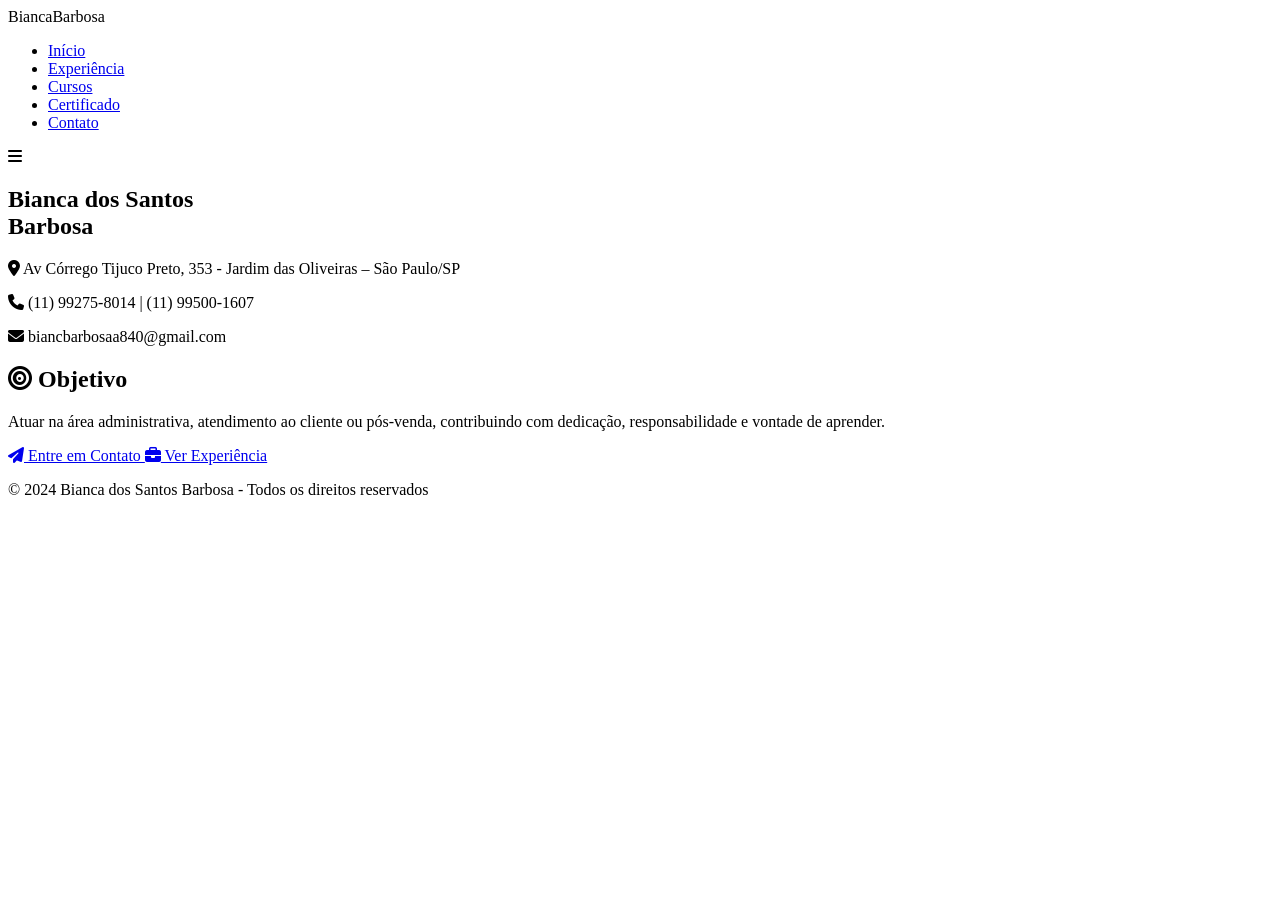
==== commit c44b1c8d: "Update index.html" ====
--- a/index.html
+++ b/index.html
@@ -50,8 +50,8 @@
                 <a href="contato.html" class="btn-primary">
                     <i class="fas fa-paper-plane"></i> Entre em Contato
                 </a>
-                <a href="certificado.html" class="btn-outline">
-                    <i class="fas fa-certificate"></i> Ver Certificado
+                <a href="experiencia.html" class="btn-outline">
+                    <i class="fas fa-briefcase"></i> Ver Experiência
                 </a>
             </div>
         </div>
--- a/style.css
+++ b/style.css
@@ -1,216 +1,143 @@
-* {
-    margin: 0;
-    padding: 0;
-    box-sizing: border-box;
-}
-
-:root {
-    --primary: #0A2540;
-    --secondary: #1A4A6F;
-    --gold: #FFD700;
-    --gold-light: #FFE44D;
-    --white: #FFFFFF;
-    --shadow: 0 10px 30px rgba(0, 0, 0, 0.1);
-    --shadow-hover: 0 20px 40px rgba(0, 0, 0, 0.2);
-}
-
-body {
-    font-family: 'Inter', sans-serif;
-    background: linear-gradient(135deg, var(--primary) 0%, var(--secondary) 100%);
-    color: var(--white);
-    line-height: 1.6;
-    min-height: 100vh;
-}
-
-/* Loader */
-.loader {
-    position: fixed;
-    top: 0;
-    left: 0;
-    width: 100%;
-    height: 100%;
-    background: var(--primary);
-    display: flex;
-    justify-content: center;
-    align-items: center;
-    z-index: 9999;
-    transition: opacity 0.5s;
-}
-
-.loader-spinner {
-    width: 60px;
-    height: 60px;
-    border: 3px solid rgba(255, 215, 0, 0.2);
-    border-top-color: var(--gold);
-    border-radius: 50%;
-    animation: spin 1s linear infinite;
-}
-
-@keyframes spin {
-    to { transform: rotate(360deg); }
-}
-
-/* Navigation */
-.navbar {
-    position: fixed;
-    top: 0;
-    width: 100%;
-    background: rgba(10, 37, 64, 0.95);
-    backdrop-filter: blur(10px);
-    z-index: 1000;
-    padding: 1rem 0;
-    transition: all 0.3s;
-}
-
-.navbar.scrolled {
-    background: rgba(10, 37, 64, 0.98);
-    box-shadow: 0 5px 20px rgba(0, 0, 0, 0.2);
-}
-
-.nav-container {
-    max-width: 1200px;
-    margin: 0 auto;
-    padding: 0 2rem;
-    display: flex;
-    justify-content: space-between;
-    align-items: center;
-}
-
-.logo-text {
-    font-size: 1.5rem;
-    font-weight: 700;
-    color: var(--white);
-}
-
-.gold {
-    color: var(--gold);
-}
-
-.nav-menu {
-    display: flex;
-    list-style: none;
-    gap: 2rem;
-}
-
-.nav-menu a {
-    color: rgba(255, 255, 255, 0.8);
-    text-decoration: none;
-    font-weight: 500;
-    transition: all 0.3s;
-    position: relative;
-}
-
-.nav-menu a::after {
-    content: '';
-    position: absolute;
-    bottom: -5px;
-    left: 0;
-    width: 0;
-    height: 2px;
-    background: var(--gold);
-    transition: width 0.3s;
-}
-
-.nav-menu a:hover::after,
-.nav-menu a.active::after {
-    width: 100%;
-}
-
-.nav-menu a:hover,
-.nav-menu a.active {
-    color: var(--gold);
-}
-
-.mobile-menu {
-    display: none;
-    font-size: 1.8rem;
-    cursor: pointer;
-}
-
-/* Hero Section */
-.hero {
-    min-height: 100vh;
+/* Adicione estes estilos ao final do arquivo style.css existente */
+
+/* Endereço Card */
+.endereco-card {
+    background: rgba(255, 215, 0, 0.1);
+    border-radius: 20px;
+    padding: 2rem;
+    margin-bottom: 2rem;
+    border: 1px solid rgba(255, 215, 0, 0.2);
+    text-align: center;
+}
+
+.endereco-card h2 {
+    color: var(--gold);
+    margin-bottom: 1rem;
+}
+
+.endereco-card p {
+    margin: 0.5rem 0;
+}
+
+/* Certificado Section */
+.certificado-section {
+    padding: 4rem 0;
+}
+
+.certificado-card {
+    background: linear-gradient(135deg, rgba(255, 255, 255, 0.08), rgba(255, 255, 255, 0.03));
+    border-radius: 20px;
+    padding: 2rem;
+    border: 1px solid rgba(255, 215, 0, 0.2);
+    box-shadow: 0 20px 40px rgba(0, 0, 0, 0.2);
+}
+
+.certificado-header {
+    text-align: center;
+    margin-bottom: 2rem;
+    border-bottom: 2px solid var(--gold);
+    padding-bottom: 1.5rem;
+}
+
+.certificado-header i {
+    font-size: 3rem;
+    color: var(--gold);
+    margin-bottom: 1rem;
+}
+
+.certificado-header h2 {
+    font-size: 2rem;
+    color: var(--gold);
+    letter-spacing: 2px;
+}
+
+.lei {
+    font-size: 0.8rem;
+    color: rgba(255, 255, 255, 0.6);
+    margin-top: 0.5rem;
+}
+
+.certificado-texto {
+    font-size: 1.1rem;
+    line-height: 1.8;
+    margin-bottom: 2rem;
+    text-align: center;
+}
+
+.cursos-grid-certificado {
+    display: grid;
+    grid-template-columns: repeat(auto-fit, minmax(280px, 1fr));
+    gap: 1rem;
+    margin: 2rem 0;
+}
+
+.curso-certificado {
     display: flex;
     align-items: center;
-    justify-content: center;
-    padding: 8rem 2rem 4rem;
-    max-width: 1200px;
-    margin: 0 auto;
-}
-
-.hero-content {
-    max-width: 800px;
-    text-align: center;
-}
-
-.hero-title {
-    font-size: 3rem;
-    font-weight: 800;
-    margin-bottom: 2rem;
-    line-height: 1.2;
-}
-
-.highlight {
-    color: var(--gold);
-}
-
-.contact-info-header {
-    background: rgba(255, 255, 255, 0.1);
+    gap: 0.8rem;
+    padding: 0.8rem;
+    background: rgba(255, 255, 255, 0.03);
+    border-radius: 10px;
+    transition: all 0.3s;
+}
+
+.curso-certificado:hover {
+    background: rgba(255, 215, 0, 0.1);
+    transform: translateX(5px);
+}
+
+.curso-certificado i {
+    color: var(--gold);
+    font-size: 1.1rem;
+}
+
+.carga-horaria {
+    text-align: center;
+    padding: 1.5rem;
+    background: rgba(255, 215, 0, 0.15);
     border-radius: 15px;
-    padding: 1.5rem;
-    margin-bottom: 2rem;
-}
-
-.contact-info-header p {
-    margin: 0.5rem 0;
-    display: flex;
-    align-items: center;
-    justify-content: center;
-    gap: 0.8rem;
-}
-
-.contact-info-header i {
-    color: var(--gold);
-    width: 25px;
-}
-
-/* Objective Section */
-.objective-section {
-    background: rgba(255, 215, 0, 0.1);
-    border-radius: 15px;
-    padding: 1.5rem;
-    margin-bottom: 2rem;
-    border-left: 4px solid var(--gold);
-}
-
-.objective-section h2 {
-    font-size: 1.3rem;
-    margin-bottom: 0.8rem;
-    display: flex;
-    align-items: center;
-    justify-content: center;
-    gap: 0.5rem;
-}
-
-.objective-section h2 i {
-    color: var(--gold);
-}
-
-.objective-section p {
-    color: rgba(255, 255, 255, 0.9);
-    line-height: 1.6;
-}
-
-.hero-buttons {
-    display: flex;
-    gap: 1rem;
-    justify-content: center;
-}
-
-.btn-primary, .btn-outline {
+    margin: 2rem 0;
+}
+
+.carga-horaria i {
+    font-size: 2rem;
+    color: var(--gold);
+    margin-right: 0.5rem;
+}
+
+.carga-horaria span {
+    font-size: 1.2rem;
+}
+
+.carga-horaria strong {
+    color: var(--gold);
+    font-size: 1.4rem;
+}
+
+.certificado-footer {
+    text-align: center;
+    margin-top: 2rem;
+    padding-top: 1.5rem;
+    border-top: 1px solid rgba(255, 255, 255, 0.1);
+}
+
+.data-local {
+    margin-top: 1rem;
+    font-style: italic;
+    color: var(--gold);
+}
+
+.certificado-download {
+    text-align: center;
+    margin-top: 2rem;
+}
+
+.download-btn {
     display: inline-flex;
     align-items: center;
-    gap: 0.5rem;
+    gap: 0.8rem;
+    background: var(--gold);
+    color: var(--primary);
     padding: 1rem 2rem;
     border-radius: 50px;
     text-decoration: none;
@@ -218,439 +145,74 @@
     transition: all 0.3s;
 }
 
-.btn-primary {
-    background: var(--gold);
-    color: var(--primary);
-}
-
-.btn-primary:hover {
+.download-btn:hover {
     background: var(--gold-light);
     transform: translateY(-2px);
     box-shadow: 0 10px 25px rgba(255, 215, 0, 0.3);
 }
 
-.btn-outline {
-    border: 2px solid rgba(255, 255, 255, 0.3);
-    color: var(--white);
-}
-
-.btn-outline:hover {
-    border-color: var(--gold);
-    color: var(--gold);
-    transform: translateY(-2px);
-}
-
-/* Page Header */
-.page-header {
-    padding: 8rem 2rem 3rem;
-    text-align: center;
-    background: rgba(0, 0, 0, 0.2);
-}
-
-.page-header h1 {
-    font-size: 2.5rem;
-    margin-bottom: 0.5rem;
-}
-
-.breadcrumb {
-    color: rgba(255, 255, 255, 0.7);
-}
-
-.breadcrumb a {
-    color: var(--gold);
-    text-decoration: none;
-}
-
-/* Container */
-.container {
-    max-width: 1200px;
-    margin: 0 auto;
-    padding: 0 2rem;
-}
-
-/* Experience Section */
-.experience-section {
-    padding: 4rem 0;
-}
-
-.experience-card, .escolaridade-card, .carta-apresentacao {
-    background: rgba(255, 255, 255, 0.05);
+/* Info Microlins */
+.info-microlins {
+    margin: 3rem 0;
+}
+
+.microlins-card {
+    background: linear-gradient(135deg, rgba(255, 215, 0, 0.15), rgba(255, 215, 0, 0.05));
     border-radius: 20px;
     padding: 2rem;
-    margin-bottom: 2rem;
-}
-
-.company-header {
-    display: flex;
-    justify-content: space-between;
-    align-items: center;
-    margin-bottom: 1rem;
-    flex-wrap: wrap;
-}
-
-.company-header h2 {
-    color: var(--gold);
-    font-size: 1.8rem;
-}
-
-.company-header h2 i {
-    margin-right: 0.5rem;
-}
-
-.period {
-    background: rgba(255, 215, 0, 0.15);
-    padding: 0.3rem 1rem;
-    border-radius: 50px;
-    font-size: 0.9rem;
-}
-
-.cargo {
-    font-size: 1.3rem;
+    text-align: center;
+    border: 1px solid rgba(255, 215, 0, 0.3);
+}
+
+.microlins-card i {
+    font-size: 3rem;
+    color: var(--gold);
+    margin-bottom: 1rem;
+}
+
+.microlins-card h3 {
+    font-size: 1.5rem;
+    margin-bottom: 1rem;
+}
+
+.microlins-card p {
     margin-bottom: 1.5rem;
     color: rgba(255, 255, 255, 0.9);
 }
 
-.responsibilities h4, .escolaridade-card h2, .carta-apresentacao h2 {
-    margin-bottom: 1rem;
-    display: flex;
-    align-items: center;
-    gap: 0.5rem;
-}
-
-.responsibilities ul {
-    list-style: none;
-}
-
-.responsibilities li {
-    padding: 0.5rem 0;
-    display: flex;
-    align-items: center;
-    gap: 0.8rem;
-}
-
-.responsibilities li i {
-    color: var(--gold);
-}
-
-.escolaridade-item {
-    display: flex;
-    align-items: center;
-    gap: 1rem;
-    padding: 1rem;
-    background: rgba(255, 255, 255, 0.03);
-    border-radius: 10px;
-    margin-bottom: 1rem;
-}
-
-.escolaridade-item i {
-    color: var(--gold);
-    font-size: 1.2rem;
-}
-
-.carta-content p {
-    margin-bottom: 1rem;
-    line-height: 1.8;
-}
-
-.assinatura {
-    margin-top: 1.5rem;
-    font-style: italic;
-}
-
-/* Cursos Section */
-.cursos-section {
-    padding: 4rem 0;
-}
-
-.cursos-grid {
-    display: grid;
-    grid-template-columns: repeat(auto-fit, minmax(300px, 1fr));
-    gap: 2rem;
-    margin-bottom: 4rem;
-}
-
-.curso-card {
-    background: rgba(255, 255, 255, 0.05);
-    border-radius: 15px;
-    padding: 2rem;
-    text-align: center;
-    transition: all 0.3s;
-}
-
-.curso-card:hover {
-    transform: translateY(-5px);
-    background: rgba(255, 255, 255, 0.1);
-}
-
-.curso-icon i {
-    font-size: 3rem;
-    color: var(--gold);
-    margin-bottom: 1rem;
-}
-
-.curso-card h3 {
-    font-size: 1.3rem;
-    margin-bottom: 0.5rem;
-}
-
-.status {
-    display: inline-block;
-    padding: 0.3rem 1rem;
-    border-radius: 50px;
-    font-size: 0.9rem;
-    font-weight: 600;
-}
-
-.status.concluido {
-    background: rgba(76, 175, 80, 0.2);
-    color: #4CAF50;
-}
-
-/* Qualificações */
-.qualificacoes-section {
-    margin-top: 3rem;
-}
-
-.qualificacoes-section h2 {
-    text-align: center;
-    margin-bottom: 2rem;
-}
-
-.qualificacoes-grid {
-    display: grid;
-    grid-template-columns: repeat(auto-fit, minmax(250px, 1fr));
-    gap: 1rem;
-}
-
-.qualificacao-item {
-    background: rgba(255, 215, 0, 0.1);
-    border-radius: 10px;
-    padding: 1rem;
-    display: flex;
-    align-items: center;
-    gap: 1rem;
-    transition: all 0.3s;
-}
-
-.qualificacao-item:hover {
-    background: rgba(255, 215, 0, 0.2);
-    transform: translateX(5px);
-}
-
-.qualificacao-item i {
-    color: var(--gold);
-    font-size: 1.5rem;
-}
-
-/* Contato Section */
-.contato-section {
-    padding: 4rem 0;
-}
-
-.contato-grid {
-    display: grid;
-    grid-template-columns: repeat(auto-fit, minmax(280px, 1fr));
-    gap: 2rem;
-    margin-bottom: 3rem;
-}
-
-.contato-card {
-    background: rgba(255, 255, 255, 0.05);
-    border-radius: 20px;
-    padding: 2rem;
-    text-align: center;
-    transition: all 0.3s;
-}
-
-.contato-card:hover {
-    transform: translateY(-5px);
-    background: rgba(255, 255, 255, 0.1);
-}
-
-.contato-icon i {
-    font-size: 2.5rem;
-    color: var(--gold);
-    margin-bottom: 1rem;
-}
-
-.contato-card h3 {
-    font-size: 1.3rem;
-    margin-bottom: 1rem;
-}
-
-.contato-card p {
-    margin: 0.5rem 0;
-    color: rgba(255, 255, 255, 0.8);
-}
-
-.contato-btn {
+.ver-certificado {
     display: inline-flex;
     align-items: center;
     gap: 0.5rem;
-    margin-top: 1rem;
-    padding: 0.8rem 1.5rem;
     background: var(--gold);
     color: var(--primary);
+    padding: 0.8rem 1.5rem;
+    border-radius: 50px;
     text-decoration: none;
-    border-radius: 50px;
     font-weight: 600;
     transition: all 0.3s;
 }
 
-.contato-btn:hover {
+.ver-certificado:hover {
     background: var(--gold-light);
     transform: translateY(-2px);
 }
 
-.contato-btn.whatsapp {
-    background: #25D366;
-    color: white;
-}
-
-/* Form Contato */
-.form-contato {
-    background: rgba(255, 255, 255, 0.05);
-    border-radius: 20px;
-    padding: 2rem;
-    max-width: 600px;
-    margin: 0 auto;
-}
-
-.form-contato h2 {
-    text-align: center;
-    margin-bottom: 1.5rem;
-}
-
-.form-group {
-    margin-bottom: 1.5rem;
-}
-
-.form-group input, .form-group textarea {
-    width: 100%;
-    padding: 1rem;
-    background: rgba(255, 255, 255, 0.1);
-    border: 1px solid rgba(255, 255, 255, 0.2);
-    border-radius: 10px;
-    color: var(--white);
-    font-family: 'Inter', sans-serif;
-    transition: all 0.3s;
-}
-
-.form-group input:focus, .form-group textarea:focus {
-    outline: none;
-    border-color: var(--gold);
-    background: rgba(255, 255, 255, 0.15);
-}
-
-.submit-btn {
-    width: 100%;
-    padding: 1rem;
-    background: var(--gold);
-    color: var(--primary);
-    border: none;
-    border-radius: 10px;
-    font-weight: 600;
-    cursor: pointer;
-    transition: all 0.3s;
-}
-
-.submit-btn:hover {
-    background: var(--gold-light);
-    transform: translateY(-2px);
-}
-
-.form-message {
-    margin-top: 1rem;
-    text-align: center;
-    padding: 1rem;
-    border-radius: 10px;
-}
-
-.form-message.success {
-    background: rgba(76, 175, 80, 0.2);
-    color: #4CAF50;
-}
-
-.form-message.error {
-    background: rgba(244, 67, 54, 0.2);
-    color: #f44336;
-}
-
-/* Footer */
-.footer {
-    background: rgba(0, 0, 0, 0.3);
-    padding: 2rem 0;
-    margin-top: 2rem;
-}
-
-.footer-content {
-    text-align: center;
-}
-
-/* Responsive */
+/* Responsive para Certificado */
 @media (max-width: 768px) {
-    .mobile-menu {
-        display: block;
+    .cursos-grid-certificado {
+        grid-template-columns: 1fr;
     }
     
-    .nav-menu {
-        position: fixed;
-        top: 70px;
-        left: -100%;
-        width: 100%;
-        background: var(--primary);
-        flex-direction: column;
-        align-items: center;
-        padding: 2rem;
-        transition: left 0.3s;
+    .certificado-header h2 {
+        font-size: 1.5rem;
     }
     
-    .nav-menu.active {
-        left: 0;
+    .carga-horaria span {
+        font-size: 1rem;
     }
     
-    .hero-title {
-        font-size: 2rem;
-    }
-    
-    .contact-info-header p {
-        font-size: 0.9rem;
-        flex-wrap: wrap;
-    }
-    
-    .hero-buttons {
-        flex-direction: column;
-    }
-    
-    .company-header {
-        flex-direction: column;
-        text-align: center;
-        gap: 0.5rem;
-    }
-    
-    .cursos-grid {
-        grid-template-columns: 1fr;
-    }
-    
-    .contato-grid {
-        grid-template-columns: 1fr;
-    }
-    
-    .page-header h1 {
-        font-size: 1.8rem;
-    }
-}
-
-@media (max-width: 480px) {
-    .hero-title {
-        font-size: 1.5rem;
-    }
-    
-    .btn-primary, .btn-outline {
-        justify-content: center;
-    }
-    
-    .qualificacoes-grid {
-        grid-template-columns: 1fr;
-    }
-}
+    .carga-horaria strong {
+        font-size: 1.2rem;
+    }
+}
